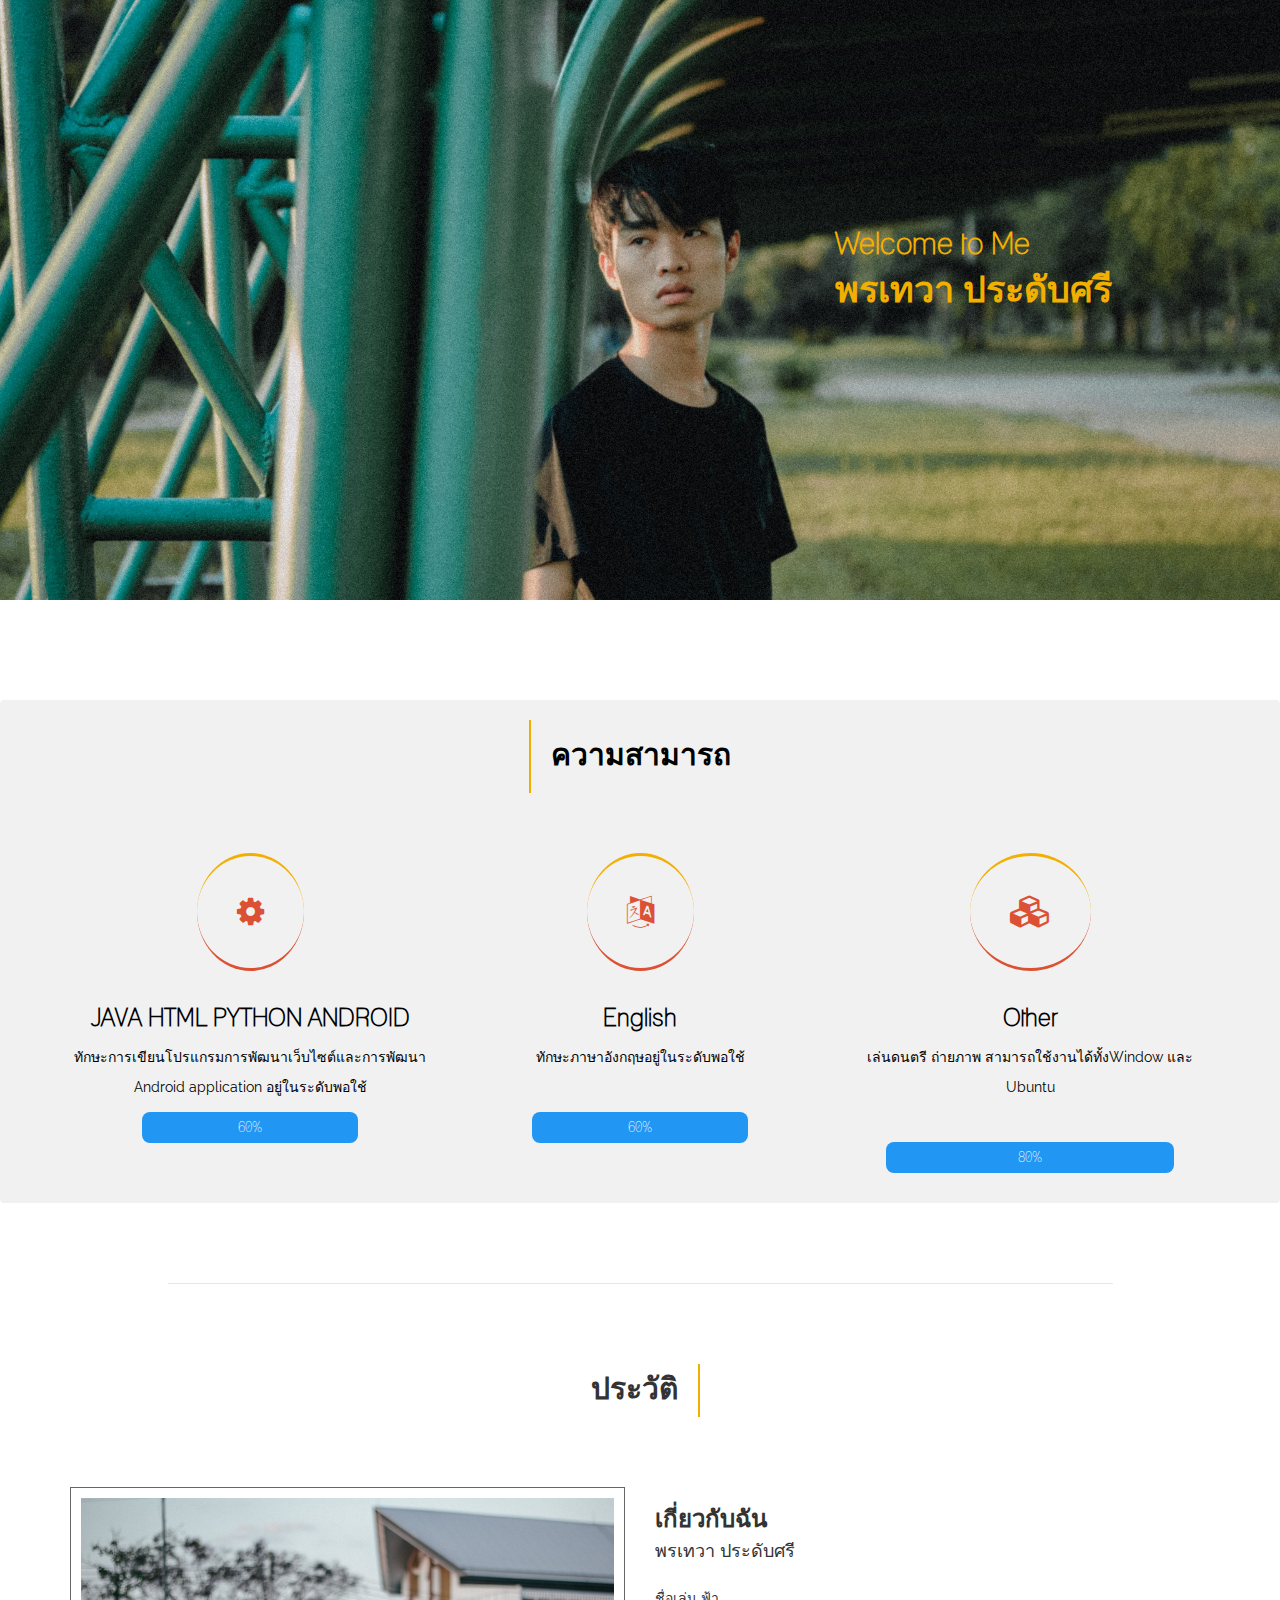
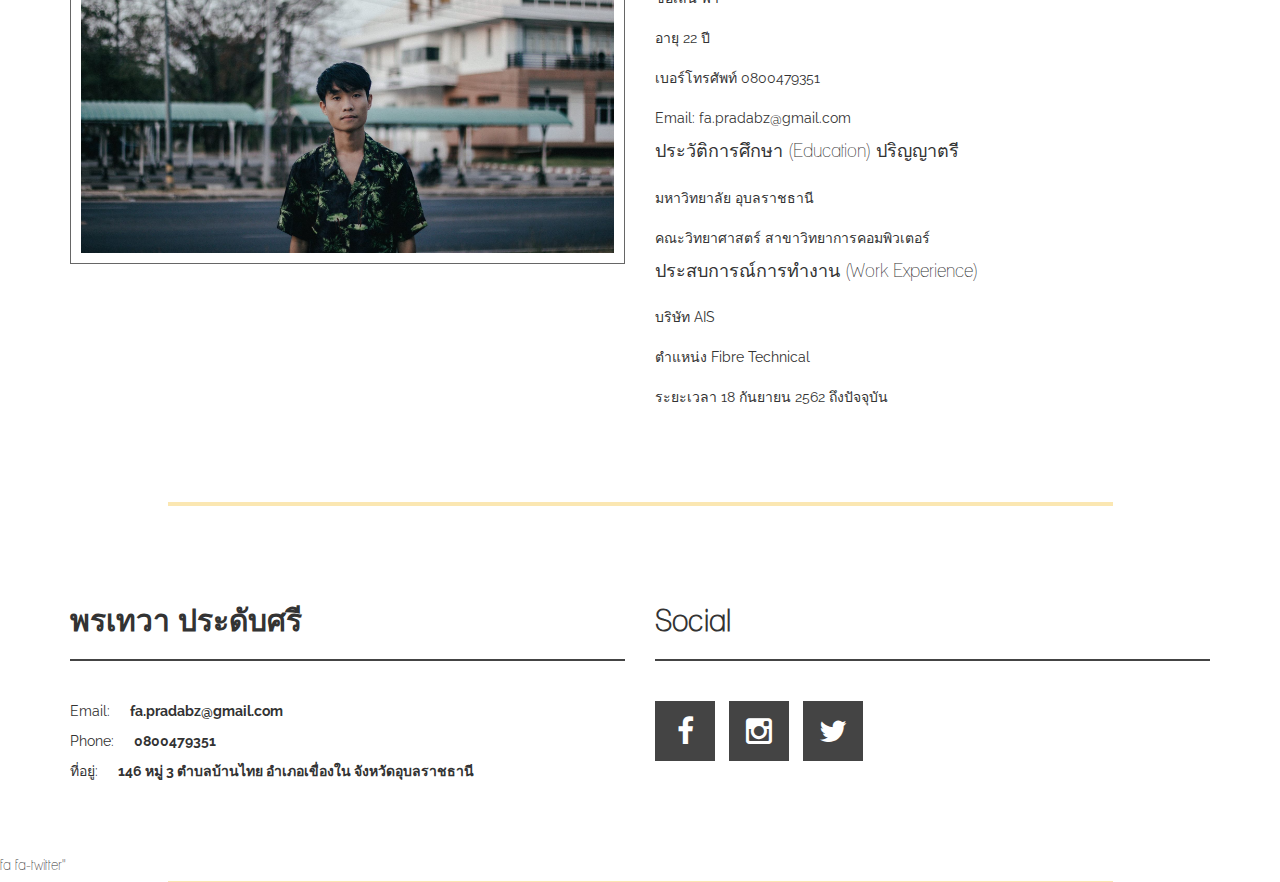
==== index.html @ bda7e45c "firt version resume" ====
<!DOCTYPE html>
<html lang="en">
<head>

	<meta charset="utf-8">
	<meta http-equiv="X-UA-Compatible" content="IE=Edge">
	<meta name="viewport" content="width=device-width, initial-scale=1">
	<meta name="keywords" content="">
	<meta name="description" content="">

	<title>พรเทวา</title>
<!--

Template 2080 Minimax

http://www.tooplate.com/view/2080-minimax

-->
	<!-- stylesheet css -->
	<link rel="stylesheet" href="https://www.w3schools.com/w3css/4/w3.css">
	<link rel="stylesheet" href="css/bootstrap.min.css">
	<link rel="stylesheet" href="css/font-awesome.min.css">
	<link rel="stylesheet" href="css/nivo-lightbox.css">
	<link rel="stylesheet" href="css/nivo_themes/default/default.css">
	<link rel="stylesheet" href="css/style.css">
	<!-- google web font css -->
	<link href='http://fonts.googleapis.com/css?family=Raleway:400,300,600,700' rel='stylesheet' type='text/css'>

</head>
<body >
<div id="home">
	<div class="container">
		<div class="row">
			<div class="col-md-offset-8">
				<h2 style="color:#f2af00" ><strong> Welcome to Me </strong> </h2>
				<h1> <strong>พรเทวา ประดับศรี</strong></h1>
			</div>
		</div>
	</div>
</div>
<center>
<div id="service">
		<div class="w3-light-grey w3-round">
	<div class="container">
		<div class="row">
			
			<div class="col-md-12 col-sm-12">
				<h2>ความสามารถ</h2>
			</div>
			<div class="col-md-4 col-sm-4">
				<i class="fa fa-cog"></i>
				<h3>JAVA HTML PYTHON ANDROID </h3>
				<p>ทักษะการเขียนโปรแกรมการพัฒนาเว็บไซต์และการพัฒนา Android application อยู่ในระดับพอใช้ </p>
				<div class="w3-light-grey w3-round-large">
						<div class="w3-container w3-blue w3-round-large" style="width:60%">60%</div>
					  </div><br>
			</div>
			<div class="col-md-4 col-sm-4">
				<i class="fa fa-language"></i>
				<h3>English</h3>
				<p>ทักษะภาษาอังกฤษอยู่ในระดับพอใช้</p><br>
				<div class="w3-light-grey w3-round-large">
						<div class="w3-container w3-blue w3-round-large" style="width:60%">60%</div>
					  </div><br>
			</div>
			<div class="col-md-4 col-sm-4">
				<i class="fa fa-cubes"></i>
				<h3>Other</h3>
				<p>เล่นดนตรี ถ่ายภาพ สามารถใช้งานได้ทั้งWindow และ Ubuntu </p><br>
				<div class="w3-light-grey w3-round-large">
						<div class="w3-container w3-blue w3-round-large" style="width:80%">80%</div>
					  </div><br>
		</div>
	</div>
</div>
</div>
</center>
<!-- divider section -->
<div class="container">
	<div class="row">
		<div class="col-md-1 col-sm-1"></div>
		<div class="col-md-10 col-sm-10">
			<hr>
		</div>
		<div class="col-md-1 col-sm-1"></div>
	</div>
</div>

<!-- about section -->
<div id="about">
	<div class="container">
		<div class="row">
			<div class="col-md-12 col-sm-12">
				<h2>ประวัติ</h2>
			</div>
			<div class="col-md-6 col-sm-6">
				<img src="images/fah3.jpg" class="img-responsive" alt="about img">
			</div>
			<div class="col-md-6 col-sm-6">
				<h3>เกี่ยวกับฉัน</h3>
				<h4>พรเทวา ประดับศรี</h4>
				<p>ชื่อเล่น ฟ้า </p>
				<p>อายุ 22 ปี </p>
				<p>เบอร์โทรศัพท์ 0800479351</p>
				<p>Email: fa.pradabz@gmail.com</p>
				<h4>ประวัติการศึกษา (Education) ปริญญาตรี</h4>
				<p>มหาวิทยาลัย อุบลราชธานี</p>
				<p>คณะวิทยาศาสตร์ สาขาวิทยาการคอมพิวเตอร์</p>
				<h4>ประสบการณ์การทำงาน (Work Experience)</h4>
				<p>บริษัท AIS</p>
				<p>ตำแหน่ง Fibre Technical </p>
				<p>ระยะเวลา 18 กันยายน 2562 ถึงปัจจุบัน </p>
			</div>
		</div>
	</div>
</div>

<!-- divider section -->
<div class="container">
	<div class="row">
		<div class="col-md-1 col-sm-1"></div>
		<div class="col-md-10 col-sm-10">
			<hr>
		</div>
		<div class="col-md-1 col-sm-1"></div>
	</div>
</div>


<div class="container">
	<div class="row">
		<div class="col-md-1 col-sm-1"></div>
		<div class="col-md-10 col-sm-10">
			<hr>
		</div>
		<div class="col-md-1 col-sm-1"></div>
	</div>
</div>


<!-- divider section -->
<div class="container">
	<div class="row">
		<div class="col-md-1 col-sm-1"></div>
		<div class="col-md-10 col-sm-10">
			<hr>
		</div>
		<div class="col-md-1 col-sm-1"></div>
	</div>
</div>




<div class="container">
	<div class="row">
		<div class="col-md-1 col-sm-1"></div>
		<div class="col-md-10 col-sm-10">
			<hr>
		</div>
		<div class="col-md-1 col-sm-1"></div>
	</div>
</div>

<!-- footer section -->
<footer>
	<div class="container">
		<div class="row">
			<div class="col-md-6 col-sm-6">
				<h2>พรเทวา ประดับศรี</h2>
			
				<p>Email:<span>fa.pradabz@gmail.com</span></p>
				<p>Phone:<span>0800479351</span></p>
				 <p>ที่อยู่:<span>146 หมู่ 3 ตำบลบ้านไทย อำเภอเขื่องใน จังหวัดอุบลราชธานี </span></p>
			</div>
			<div class="col-md-6 col-sm-6">
				<h2>Social</h2>
				<ul class="social-icons">
					<li ><a href="https://web.facebook.com/profile.php?id=100003233560177"; class="fa fa-facebook"></a></li>
					<li><a href="https://www.instagram.com/fabeygas/"; class="fa fa-instagram"></a></li>
                    <li><a href="https://twitter.com/fabagasss"; class="fa fa-twitter"></a></li>
					<!-- <li><a href="#" class="fa fa-dribbble"></a></li> -->
				</ul>
			</div>
		</div>
	</div>
</footer>fa fa-twitter"

<!-- divider section -->
<div class="container">
	<div class="row">
		<div class="col-md-1 col-sm-1"></div>
		<div class="col-md-10 col-sm-10">
			<hr>
		</div>
		<div class="col-md-1 col-sm-1"></div>
	</div>
</div>



<!-- javascript js -->	
<script src="js/jquery.js"></script>
<script src="js/bootstrap.min.js"></script>	
<script src="js/nivo-lightbox.min.js"></script>
<script src="js/smoothscroll.js"></script>
<script src="js/jquery.nav.js"></script>
<script src="js/isotope.js"></script>
<script src="js/imagesloaded.min.js"></script>
<script src="js/custom.js"></script>

</body>
</html>
---- css/style.css ----
/*

Template 2080 Minimax

http://www.tooplate.com/view/2080-minimax

*/

body
	{
		background: #fff;
		font-family: 'lane_-_narrowregular', sans-serif;
    line-height: 30px;
	}

@font-face {
    font-family: 'lane_-_narrowregular';
    src: url('../fonts/LANENAR_-webfont.eot');
    src: url('../fonts/LANENAR_-webfont.eot?#iefix') format('embedded-opentype'),
         url('../fonts/LANENAR_-webfont.woff') format('woff'),
         url('../fonts/LANENAR_-webfont.ttf') format('truetype'),
         url('../fonts/LANENAR_-webfont.svg#lane_-_narrowregular') format('svg');
    font-weight: normal;
    font-style: normal;

}

h1, p {
  font-family: 'Raleway', sans-serif;
  font-weight: 400;
}

h2,h3 {
  font-weight: bold;
}

hr {
  border-color: #f2af00;
  margin: 0;
  opacity: 0.3;
}

img {
  max-width: 100%;
  height: auto;
  transition: all 0.3s ease-in;
}
img:hover {
  cursor: pointer;
  opacity: 0.5;
}

/* navigation */
.navbar-default {
    background: #fff;
    border: none;
    box-shadow: 0px 2px 8px 0px rgba(50, 50, 50, 0.08);
    margin: 0 !important;
  }
.navbar-default .navbar-brand {
    background: #dc5034;
    color: #fff;
    font-weight: bold;
    font-size: 30px;
    line-height: 50px;
    height: 90px;
    margin: 0;
    padding: 20px 20px 40px 20px;
	transition: all 0.4s ease-in-out;
    -webkit-transition: all 0.4s ease-in-out;
    -moz-transition: all 0.4s ease-in-out;
    -ms-transition: all 0.4s ease-in-out;
   }
.navbar-brand:hover, .navbar-brand:clicked {
  background: dc5034;
}
.navbar-default .navbar-nav li a {
    border-right: 1px solid #f9f9f9;
    color: #202020;
     font-weight: bold;
    padding-right: 40px;
    padding-left: 40px;
    line-height: 60px;
	
	transition: all 0.4s ease-in-out;
    -webkit-transition: all 0.4s ease-in-out;
    -moz-transition: all 0.4s ease-in-out;
    -ms-transition: all 0.4s ease-in-out;
  }
.navbar-default .navbar-nav > li > a:clicked,
.navbar-default .navbar-nav > li > a:hover,
.navbar-default .navbar-nav > li > a:focus {
  color: #f2af00;
}
.navbar-default .navbar-nav > .active > a,
.navbar-default .navbar-nav > .active > a:hover,
.navbar-default .navbar-nav > .active > a:focus {
  color: #f2af00;
  background-color: transparent;
}
.navbar-default .navbar-toggle {
    border: none;
    padding-top: 30px;
}
.navbar-default .navbar-toggle .icon-bar {
    background: #dc5034;
    border-color: transparent;
}
.navbar-default .navbar-toggle:hover,
.navbar-default .navbar-toggle:focus { 
  background-color: transparent 
}

/* home section */
#home {
  background: url('../images/fah.jpg')no-repeat;
  background-size: cover;
  background-position: center;
  min-height: 600px;
  padding-top: 220px;
  padding-bottom: 100px;
}
#home h1 {
  color: #f2af00;
  font-weight: 300;
  padding-bottom: 10px;
}
#home h2 {
  line-height: 10px;
}
#home .btn {
  background: rgba(255, 255, 255, 0.6);
  border: 2px solid #444;
  border-radius: 0px;
  color: #444;
  font-family: 'Raleway', sans-serif;
  font-weight: bold;
  font-size: 16px;
  padding-top: 14px;
  width: 200px;
  padding: 20px;
  margin-top: 20px;
   transition: all 0.4s ease-in-out;
    -webkit-transition: all 0.4s ease-in-out;
    -moz-transition: all 0.4s ease-in-out;
    -ms-transition: all 0.4s ease-in-out;
}
#home .btn:hover {
  background: #dc5034;
  border-color: transparent;
  color: #fff;
}

/* service section */
#service {
  padding-top: 100px;
  padding-bottom: 80px;
}
#service h2 {
  border-left: 2px solid #f2af00;
  display: inline-block;
  padding: 20px;
}
#service .fa {
  border-top: 3px solid #f2af00;
  border-bottom: 3px solid #dc5034;
  border-radius: 50%;
  font-size: 32px;
  color: #dc5034;
  text-align: center;
  vertical-align: middle;
  margin-top: 50px;
  margin-bottom: 15px;
  padding: 40px;
}

/* about section */
#about {
  padding-top: 60px;
  padding-bottom: 80px;
}
#about h2 {
  border-right: 2px solid #f2af00;
  display: inline-block;
  padding: 10px 20px 10px 10px;
}
#about .col-md-12 {
  text-align: center;
  padding-bottom: 60px;
}
#about img {
  border: 1px solid #666;
  padding: 10px;
}
#about h4 {
  padding-bottom: 10px;
}

/* team section */
#team {
  padding-top: 60px;
  padding-bottom: 100px;
}
#team h2 {
  border-left: 2px solid #f2af00;
  display: inline-block;
  padding: 10px 10px 10px 20px;
}
#team h4 {
	padding-bottom: 40px;
}
#team .col-md-12 {
  text-align: center;
  padding-bottom: 60px;
}
#team img {
  border: 1px solid #666;
  padding: 15px;
}

/* portfolio section */
#portfolio {
  text-align: center;
  padding-top: 80px;
  padding-bottom: 60px;
  }
#portfolio h2 {
  border-right: 2px solid #f2af00;
  display: inline-block;
  padding: 10px 20px 10px 10px;
}
/* FILTER CSS */
.filter-wrapper {
    width: 100%;
    margin: 0 0 24px 0;
    overflow: hidden;
    text-align: center;
}
.filter-wrapper li {
    display: inline-block;
    margin: 4px;
}
.filter-wrapper li a {
    color: #999999;
    font-size: 16px;
    font-family: 'lane_-_narrowregular', sans-serif;
    font-weight: bold;
    padding: 8px 17px;
    display: block;
    text-decoration: none;
    transition: all 0.4s ease-in-out;
    -webkit-transition: all 0.4s ease-in-out;
    -moz-transition: all 0.4s ease-in-out;
    -ms-transition: all 0.4s ease-in-out;
}
.filter-wrapper li a.selected,
.filter-wrapper li a:focus,
.filter-wrapper li a:hover {
    background: #f2af00;
    border-color: transparent;
    color: #ffffff;
  }

/* ISOTOPE BOX CSS */
.iso-box-section {
    width: 100%;
}
.iso-box-wrapper {
    width: 100%;
    padding: 0;
    clear: both;
    position: relative;
}
.iso-box {
    position: relative;
    min-height: 50px;
    float: left;
    overflow: hidden;
    margin-bottom: 20px;
}
.iso-box > a {
    display: block;
    width: 100%;
    height: 100%;
    overflow: hidden;
}
.iso-box > a {
    display: block;
    width: 100%;
    height: 100%;
    overflow: hidden;
}
.fluid-img {
  width: 100%;
  display: block;
}

/* pricing section */
#pricing {
  padding-top: 60px;
  padding-bottom: 80px;
  text-align: center;
}
#pricing h2 {
  border-left: 2px solid #f2af00;
  display: inline-block;
  padding: 10px 10px 10px 20px;
}
#pricing .plan {
  border: 2px solid #444;
  padding: 20px 20px 40px 20px;
  margin-top: 60px;
}
#pricing .plan .plan-title {
  border-bottom: 2px solid #444;
  padding: 20px 10px 20px 10px;
  margin-bottom: 20px;
}
#pricing .plan small,
#pricing .plan ul li {
  font-family: 'Raleway', sans-serif;
}
#pricing .plan ul {
  padding: 0;
}
#pricing .plan ul li {
  display: block;
  padding: 16px 0px 16px 0px;
}
#pricing .plan .btn {
  background: transparent;
  border: 2px solid #444;
  border-radius: 0px;
  color: #000;
  font-weight: bold;
  width: 140px;
  height: 50px;
  transition: all 0.4s ease-in-out;
    -webkit-transition: all 0.4s ease-in-out;
    -moz-transition: all 0.4s ease-in-out;
    -ms-transition: all 0.4s ease-in-out;
}
#pricing .plan .btn:hover {
  background: #f2af00;
  border-color: transparent;
}

/* contact section */
#contact {
  padding-top: 60px;
  padding-bottom: 60px;
  text-align: center;
}
#contact h2 {
  border-right: 2px solid #f2af00;
  display: inline-block;
  padding: 10px 20px 10px 10px;
  margin-bottom: 60px;
}
#contact .form-control {
  border: 2px solid #444;
  border-radius: 0px;
  box-shadow: none;
  font-family: 'Raleway', sans-serif;
  margin-bottom: 20px;
}
#contact .form-control:focus {
  opacity: 0.8;
  position: relative;
  bottom: 10px;
}
#contact input {
  height: 50px;
}
#contact input[type="submit"] {
  background: #444;
  color: #ffffff;
  transition: all 0.4s ease-in-out;
    -webkit-transition: all 0.4s ease-in-out;
    -moz-transition: all 0.4s ease-in-out;
    -ms-transition: all 0.4s ease-in-out;
}
#contact input[type="submit"]:hover {
  background: #f2af00;
  border-color: transparent;
}
#contact p {
  padding-top: 10px;
}
.form-control::-moz-placeholder {
  color: #202020;
  opacity: 1;
}
.form-control:-ms-input-placeholder {
  color: #202020;
}
.form-control::-webkit-input-placeholder {
  color: #202020;
}

/* footer section */
footer {
  padding-top: 60px;
  padding-bottom: 60px;
}
footer h2 {
  border-bottom: 2px solid #444;
  padding-top: 20px;
  padding-bottom: 20px;
  margin-bottom: 40px;
}
footer p {
  line-height: 20px;
}
footer span {
  font-weight: bold;
  padding-left: 20px;
}
.social-icons {
  padding: 0;
  margin: 0;
}
.social-icons li {
  display: inline-block;
  list-style: none;
}
.social-icons li a {
  background: #444;
  color: #ffffff;
  text-decoration: none;
  font-size: 30px;
  width: 60px;
  height: 60px;
  line-height: 60px;
  text-align: center;
  vertical-align: middle;
  margin-right: 10px;
  transition: all 0.4s ease-in-out;
    -webkit-transition: all 0.4s ease-in-out;
    -moz-transition: all 0.4s ease-in-out;
    -ms-transition: all 0.4s ease-in-out;
}
.social-icons li a:hover {
  background: #f2af00;
}

/* copyright section */
.copyright {
  padding-top: 20px;
  padding-bottom: 20px;
  text-align: center;
}

/* scrolltop section */
.go-top 
  {
    background-color: #f2af00;
    font-size: 26px;
    bottom: 2em;
    right: 2em;
    color: #FFF;
    display: none;
    position: fixed;
    text-decoration: none;
    width: 60px;
    height: 60px;
    line-height: 58px;
    text-align: center;
	transition: all 0.4s ease-in-out;
    -webkit-transition: all 0.4s ease-in-out;
    -moz-transition: all 0.4s ease-in-out;
    -ms-transition: all 0.4s ease-in-out;
  }
.go-top:hover
  {
    background-color: #444;
	color: #fff;
  }

/* media 960 */
@media only screen and ( max-width: 980px ) {
  .navbar-default .navbar-nav li a {
    padding-right: 20px;
    padding-left: 40px;
    line-height: 30px;
  }
}

/* media 360 */
@media only screen and ( max-width: 360px ) {
  #team h4 {
    padding-bottom: 30px;
  }
}
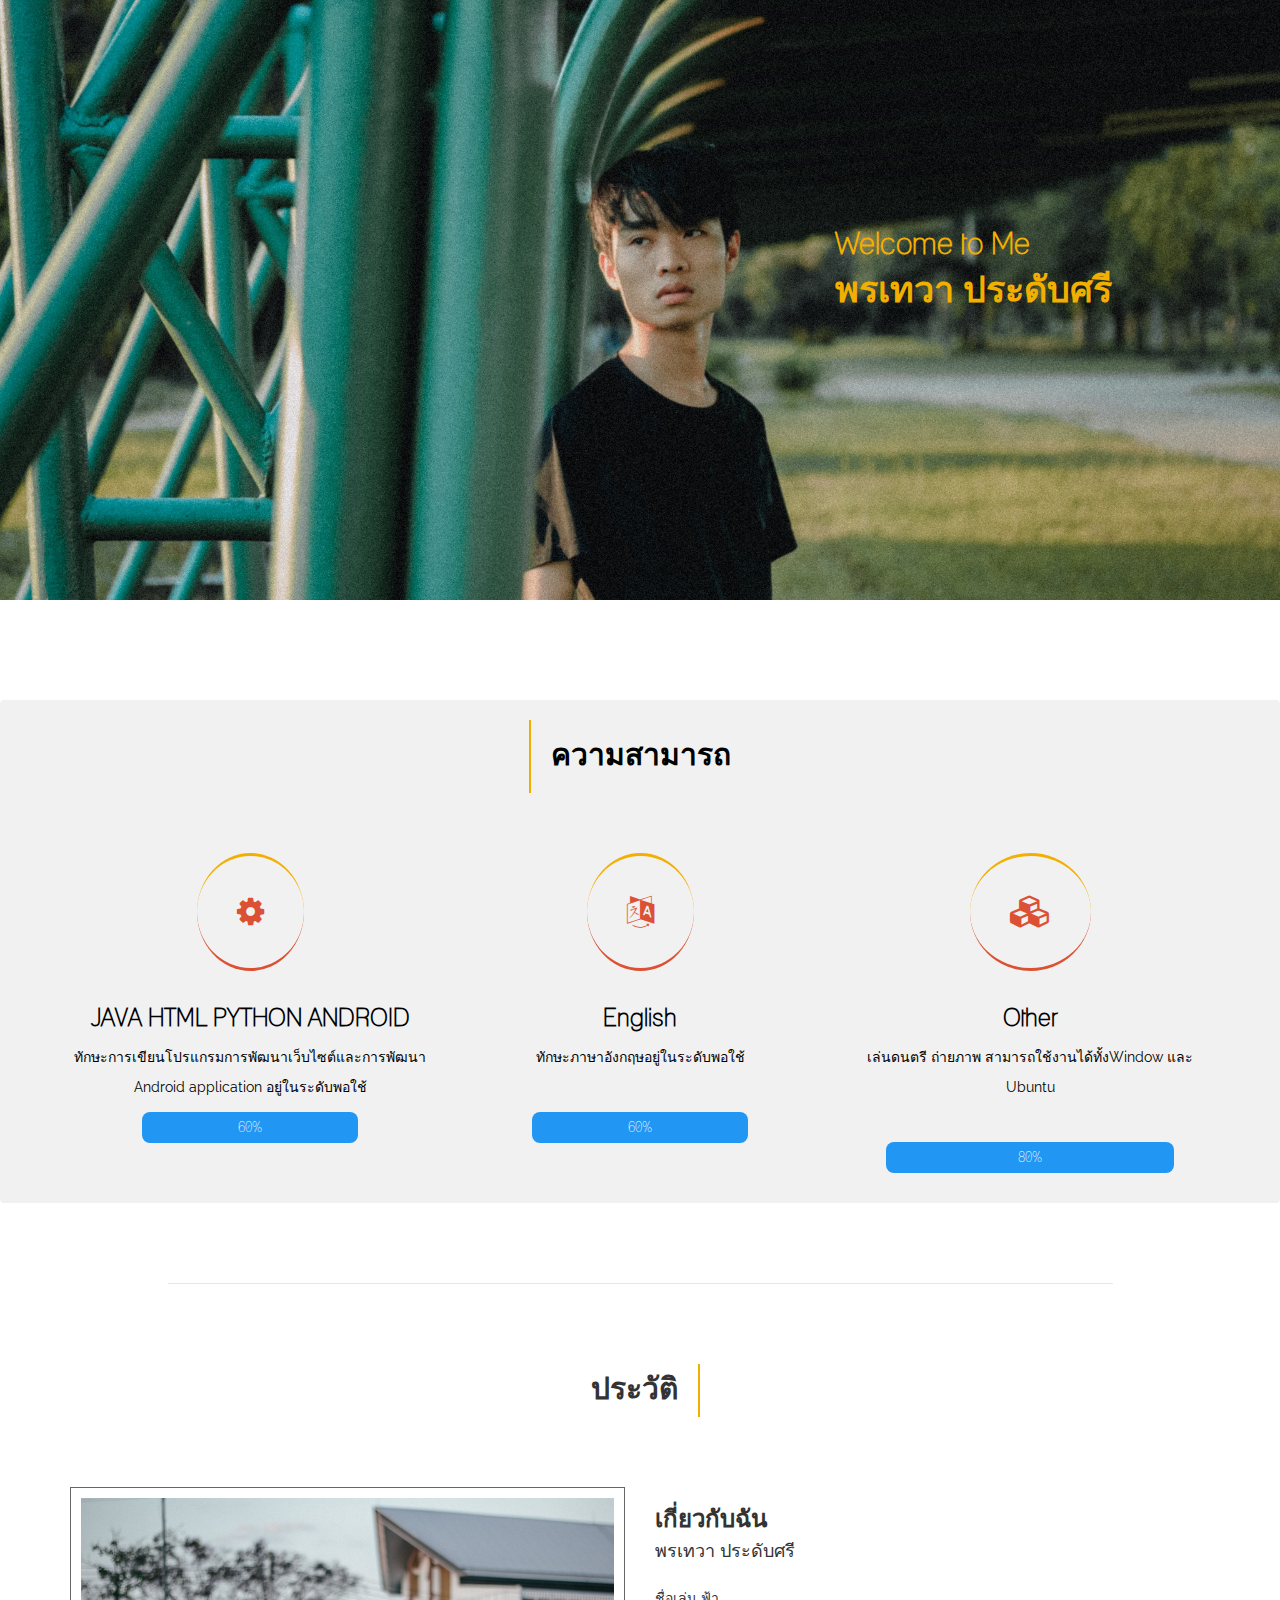
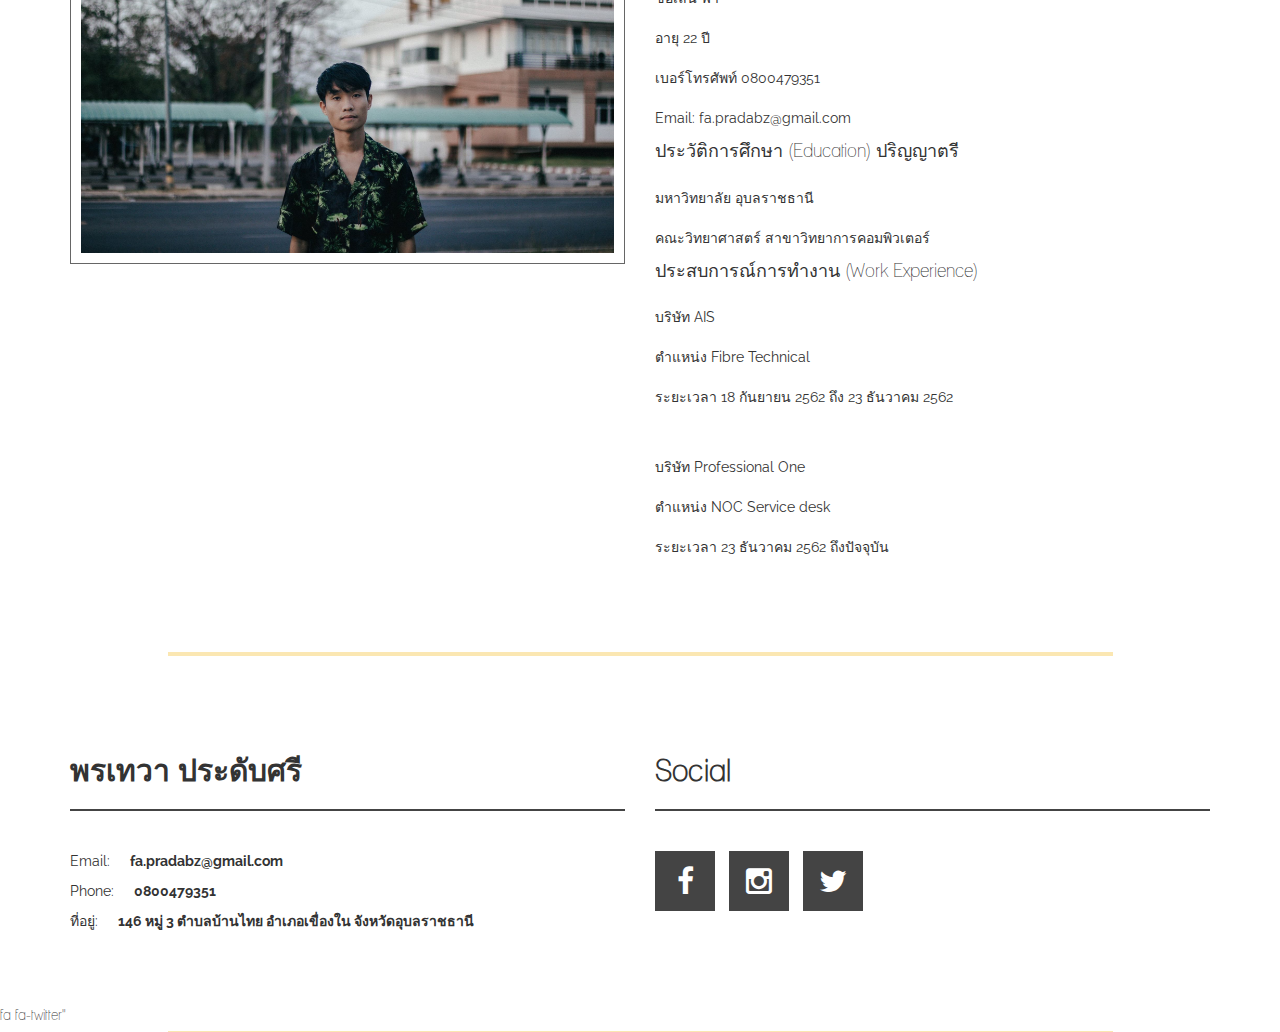
==== commit 786c3b8b: "version2 resume" ====
--- a/index.html
+++ b/index.html
@@ -109,7 +109,13 @@
 				<h4>ประสบการณ์การทำงาน (Work Experience)</h4>
 				<p>บริษัท AIS</p>
 				<p>ตำแหน่ง Fibre Technical </p>
-				<p>ระยะเวลา 18 กันยายน 2562 ถึงปัจจุบัน </p>
+				<p>ระยะเวลา 18 กันยายน 2562 ถึง  23 ธันวาคม 2562 </p>
+				 <br>
+				 <p>บริษัท Professional One</p>
+				<p>ตำแหน่ง NOC Service desk </p>
+				<p>ระยะเวลา 23 ธันวาคม  2562 ถึงปัจจุบัน </p>
+
+
 			</div>
 		</div>
 	</div>
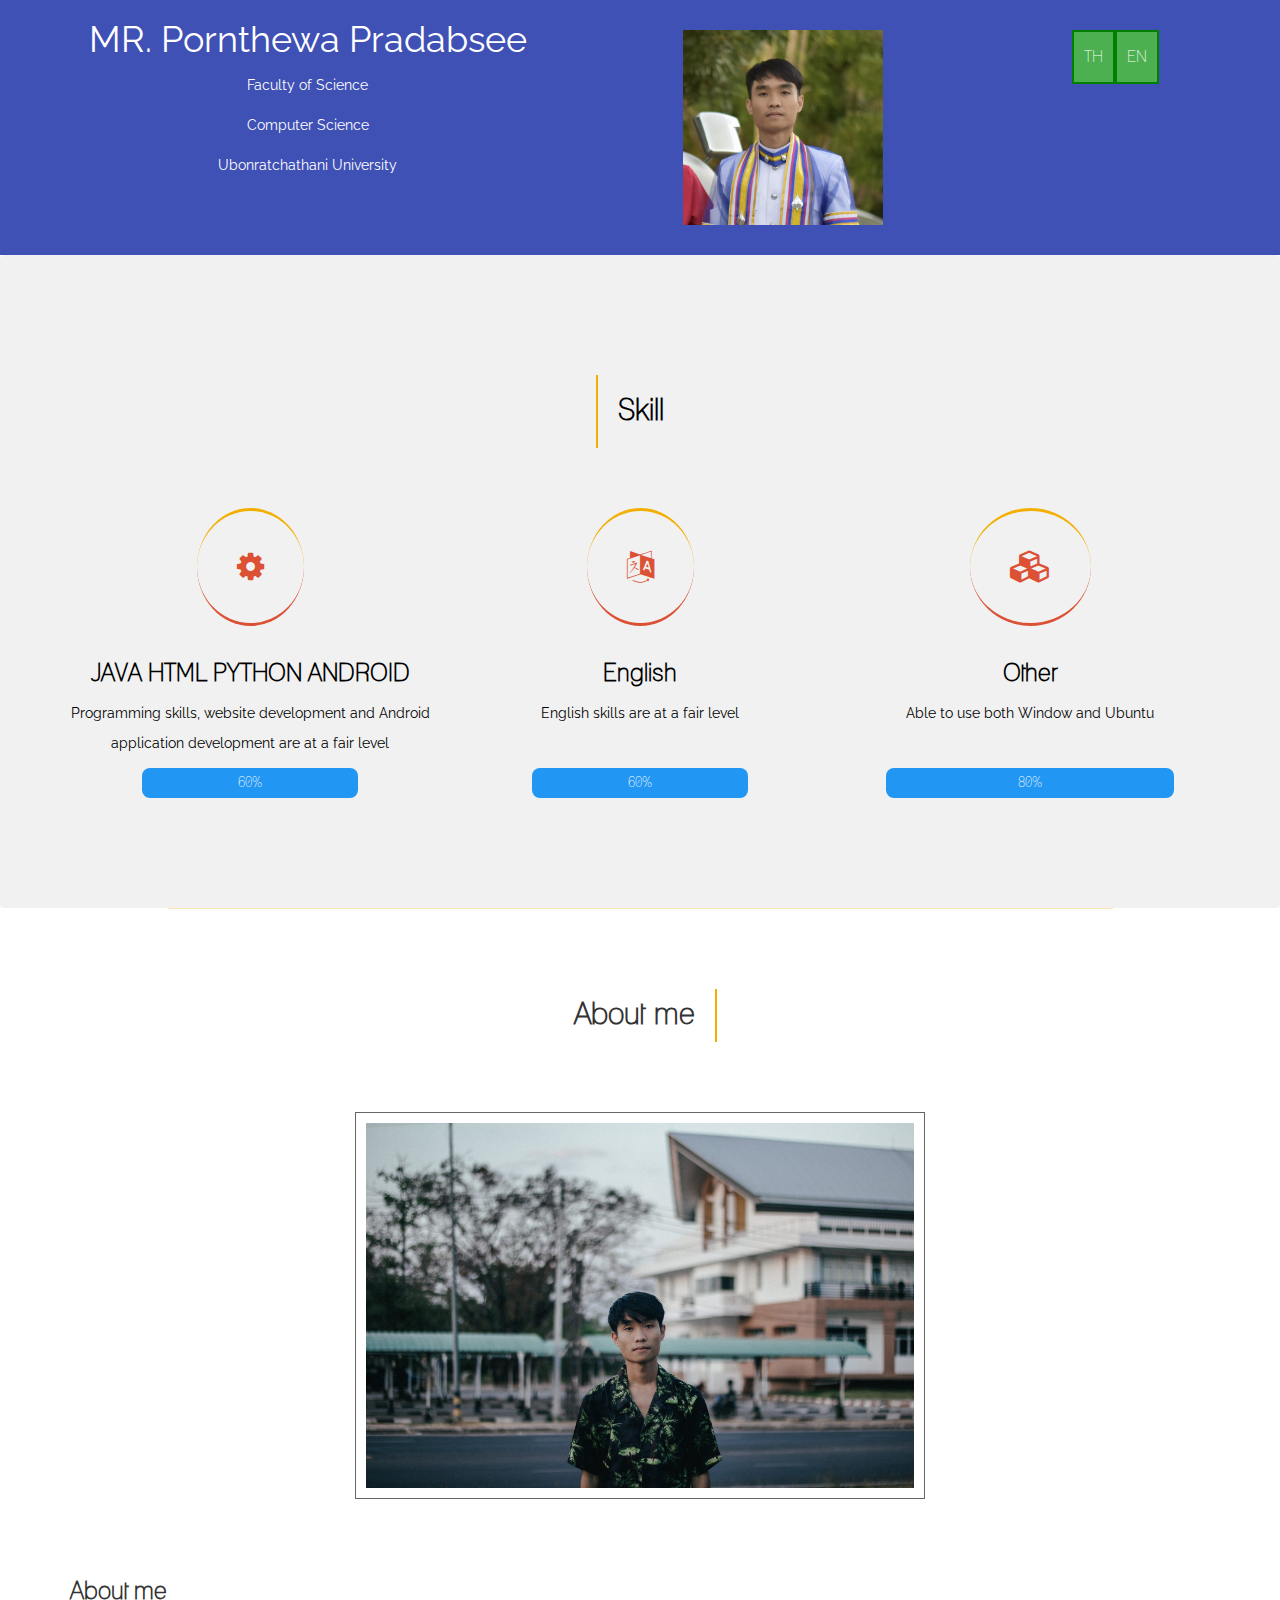
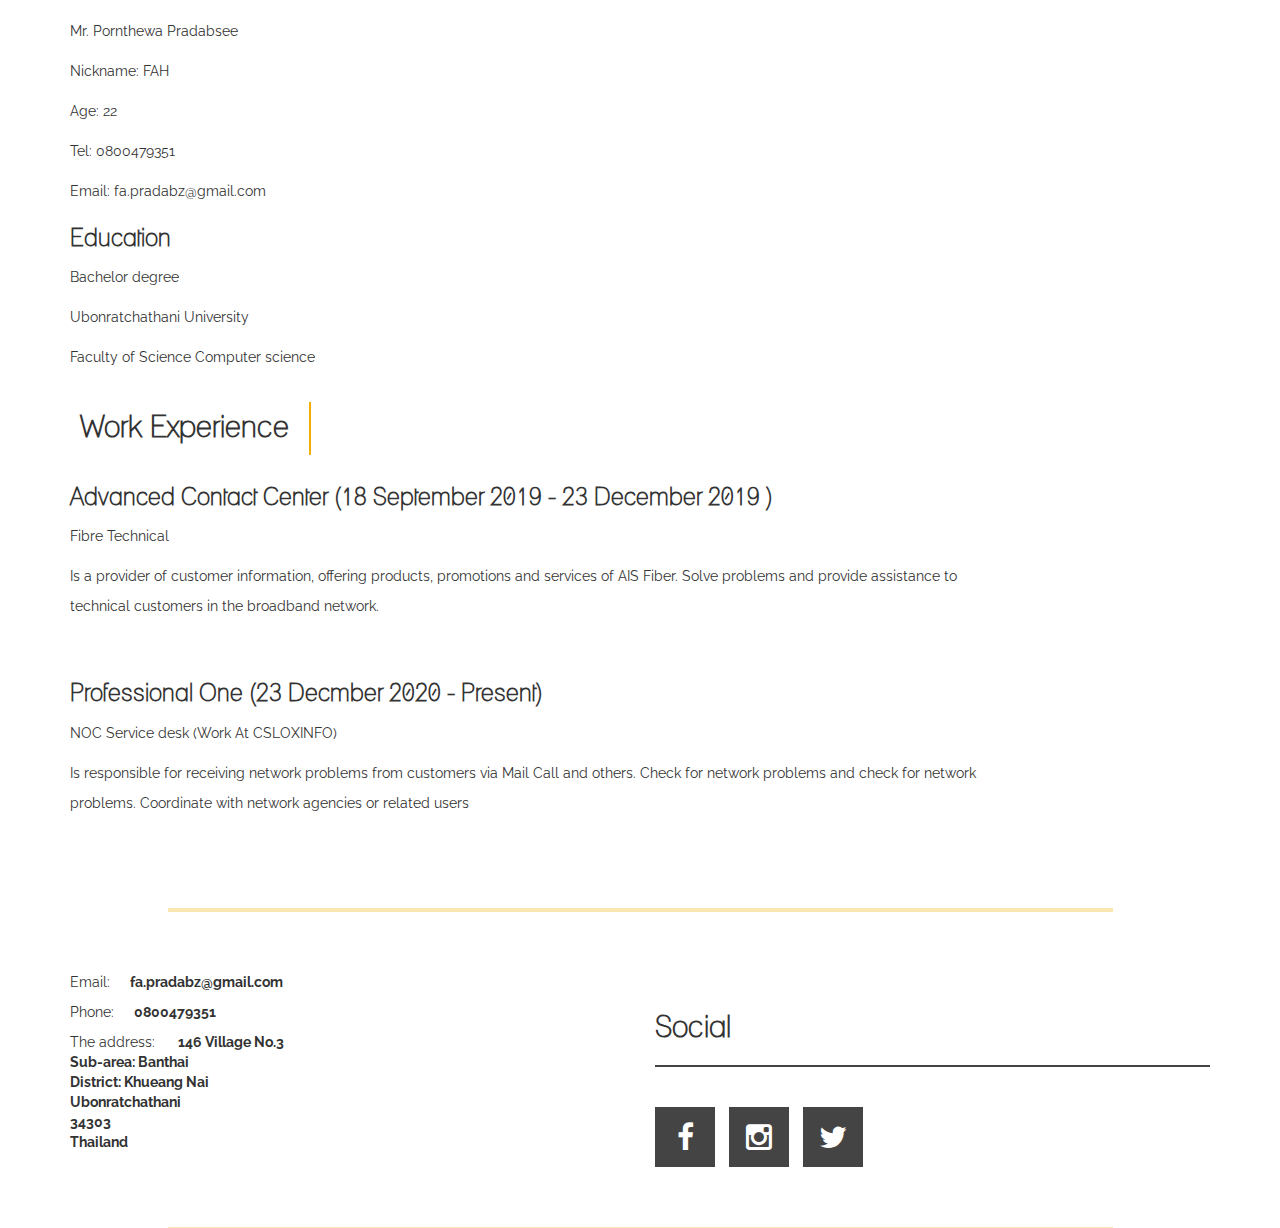
==== commit 77e76423: "version th/en edit" ====
--- a/index.html
+++ b/index.html
@@ -17,40 +17,63 @@
 
 -->
 	<!-- stylesheet css -->
+	
+	
 	<link rel="stylesheet" href="https://www.w3schools.com/w3css/4/w3.css">
 	<link rel="stylesheet" href="css/bootstrap.min.css">
 	<link rel="stylesheet" href="css/font-awesome.min.css">
 	<link rel="stylesheet" href="css/nivo-lightbox.css">
 	<link rel="stylesheet" href="css/nivo_themes/default/default.css">
 	<link rel="stylesheet" href="css/style.css">
-	<!-- google web font css -->
 	<link href='http://fonts.googleapis.com/css?family=Raleway:400,300,600,700' rel='stylesheet' type='text/css'>
-
+    
 </head>
 <body >
-<div id="home">
+<center>
+	<div class="w3-container w3-indigo">
+	<div class="container" >
+		      <div class="col-md-5 col-sm-5">		
+				<h1>MR. Pornthewa Pradabsee</h1>
+				<p>Faculty of Science </p>				
+				<p>Computer Science </p>
+				<p>Ubonratchathani University</p>
+				<p></p>
+			</div> <br>
+			
+			<div class="col-md-5 col-sm-5">		
+				<img src="images/fa35.jpg" width="200">				
+			</div>
+			
+			
+				<div class="col-md-2 col-sm-2">		
+					<div class="btn-group">
+						<a href="Thai.html"> <button class="button">TH</button> </a>
+						<a href="index.html">  <button class="button">EN</button>  </a>
+						
+					  </div>			
+				</div>		
+			
+			
+
+			<div class="col-md-12 col-sm-12">	
+				<br>
+			</div>
+		</center>
+		
+	</div>
+</div>
+<center> 
+<div class="w3-light-grey w3-round">	
+  <div id="service">
 	<div class="container">
 		<div class="row">
-			<div class="col-md-offset-8">
-				<h2 style="color:#f2af00" ><strong> Welcome to Me </strong> </h2>
-				<h1> <strong>พรเทวา ประดับศรี</strong></h1>
-			</div>
-		</div>
-	</div>
-</div>
-<center>
-<div id="service">
-		<div class="w3-light-grey w3-round">
-	<div class="container">
-		<div class="row">
-			
 			<div class="col-md-12 col-sm-12">
-				<h2>ความสามารถ</h2>
+				<h2>Skill</h2>
 			</div>
 			<div class="col-md-4 col-sm-4">
 				<i class="fa fa-cog"></i>
 				<h3>JAVA HTML PYTHON ANDROID </h3>
-				<p>ทักษะการเขียนโปรแกรมการพัฒนาเว็บไซต์และการพัฒนา Android application อยู่ในระดับพอใช้ </p>
+				<p>Programming skills, website development and Android application development are at a fair level </p>
 				<div class="w3-light-grey w3-round-large">
 						<div class="w3-container w3-blue w3-round-large" style="width:60%">60%</div>
 					  </div><br>
@@ -58,7 +81,7 @@
 			<div class="col-md-4 col-sm-4">
 				<i class="fa fa-language"></i>
 				<h3>English</h3>
-				<p>ทักษะภาษาอังกฤษอยู่ในระดับพอใช้</p><br>
+				<p>English skills are at a fair level</p><br>
 				<div class="w3-light-grey w3-round-large">
 						<div class="w3-container w3-blue w3-round-large" style="width:60%">60%</div>
 					  </div><br>
@@ -66,7 +89,7 @@
 			<div class="col-md-4 col-sm-4">
 				<i class="fa fa-cubes"></i>
 				<h3>Other</h3>
-				<p>เล่นดนตรี ถ่ายภาพ สามารถใช้งานได้ทั้งWindow และ Ubuntu </p><br>
+				<p>Able to use both Window and Ubuntu </p><br>
 				<div class="w3-light-grey w3-round-large">
 						<div class="w3-container w3-blue w3-round-large" style="width:80%">80%</div>
 					  </div><br>
@@ -91,33 +114,38 @@
 	<div class="container">
 		<div class="row">
 			<div class="col-md-12 col-sm-12">
-				<h2>ประวัติ</h2>
-			</div>
-			<div class="col-md-6 col-sm-6">
-				<img src="images/fah3.jpg" class="img-responsive" alt="about img">
-			</div>
-			<div class="col-md-6 col-sm-6">
-				<h3>เกี่ยวกับฉัน</h3>
-				<h4>พรเทวา ประดับศรี</h4>
-				<p>ชื่อเล่น ฟ้า </p>
-				<p>อายุ 22 ปี </p>
-				<p>เบอร์โทรศัพท์ 0800479351</p>
+				<h2>About me</h2>
+			</div>
+		
+			<div class="col-md-12 col-sm-12">
+				<img src="images/fah3.jpg" width="50%">
+			</div>
+			<div class="col-md-10 col-sm-10">
+				<h3>About me</h3>
+				<p>Mr. Pornthewa Pradabsee</p>
+				<p>Nickname: FAH </p>
+				<p>Age: 22  </p>
+				<p>Tel: 0800479351</p>
 				<p>Email: fa.pradabz@gmail.com</p>
-				<h4>ประวัติการศึกษา (Education) ปริญญาตรี</h4>
-				<p>มหาวิทยาลัย อุบลราชธานี</p>
-				<p>คณะวิทยาศาสตร์ สาขาวิทยาการคอมพิวเตอร์</p>
-				<h4>ประสบการณ์การทำงาน (Work Experience)</h4>
-				<p>บริษัท AIS</p>
-				<p>ตำแหน่ง Fibre Technical </p>
-				<p>ระยะเวลา 18 กันยายน 2562 ถึง  23 ธันวาคม 2562 </p>
+				<h3>Education </h3>
+				<p>Bachelor degree</p>
+				<p>Ubonratchathani University</p>
+				<p>Faculty of Science Computer science</p>
+				<h2>Work Experience</h2>
+				<h3>Advanced Contact Center  (18 September 2019 - 23 December 2019 ) </h3>
+				<p>Fibre Technical </p>
+				<p> Is a provider of customer information, offering products, promotions and services of AIS Fiber.
+					Solve problems and provide assistance to technical customers in the broadband network. </p>
 				 <br>
-				 <p>บริษัท Professional One</p>
-				<p>ตำแหน่ง NOC Service desk </p>
-				<p>ระยะเวลา 23 ธันวาคม  2562 ถึงปัจจุบัน </p>
-
-
-			</div>
-		</div>
+				 <h3> Professional One (23 Decmber 2020 - Present) </h3>
+				<p>NOC Service desk (Work At CSLOXINFO)</p>
+				<p>Is responsible for receiving network problems from customers via Mail Call and others.
+				Check for network problems and check for network problems. Coordinate with network agencies or related users</p>
+
+
+			</div>
+		</div>
+
 	</div>
 </div>
 
@@ -173,11 +201,17 @@
 	<div class="container">
 		<div class="row">
 			<div class="col-md-6 col-sm-6">
-				<h2>พรเทวา ประดับศรี</h2>
+				
 			
 				<p>Email:<span>fa.pradabz@gmail.com</span></p>
 				<p>Phone:<span>0800479351</span></p>
-				 <p>ที่อยู่:<span>146 หมู่ 3 ตำบลบ้านไทย อำเภอเขื่องใน จังหวัดอุบลราชธานี </span></p>
+				 <p>The address:<span>
+					 146 Village No.3  <br> 
+					 Sub-area: Banthai <br>
+					 District: Khueang Nai  <br>
+					Ubonratchathani <br>
+					34303     <br>
+					Thailand </span></p>
 			</div>
 			<div class="col-md-6 col-sm-6">
 				<h2>Social</h2>
@@ -190,7 +224,7 @@
 			</div>
 		</div>
 	</div>
-</footer>fa fa-twitter"
+</footer>
 
 <!-- divider section -->
 <div class="container">
@@ -214,6 +248,10 @@
 <script src="js/isotope.js"></script>
 <script src="js/imagesloaded.min.js"></script>
 <script src="js/custom.js"></script>
+<script src="https://code.jquery.com/jquery-3.3.1.slim.min.js" integrity="sha384-q8i/X+965DzO0rT7abK41JStQIAqVgRVzpbzo5smXKp4YfRvH+8abtTE1Pi6jizo" crossorigin="anonymous"></script>
+<script src="https://cdnjs.cloudflare.com/ajax/libs/popper.js/1.14.7/umd/popper.min.js" integrity="sha384-UO2eT0CpHqdSJQ6hJty5KVphtPhzWj9WO1clHTMGa3JDZwrnQq4sF86dIHNDz0W1" crossorigin="anonymous"></script>
+<script src="https://stackpath.bootstrapcdn.com/bootstrap/4.3.1/js/bootstrap.min.js" integrity="sha384-JjSmVgyd0p3pXB1rRibZUAYoIIy6OrQ6VrjIEaFf/nJGzIxFDsf4x0xIM+B07jRM" crossorigin="anonymous"></script>
+
 
 </body>
 </html>--- a/css/style.css
+++ b/css/style.css
@@ -1,8 +1,6 @@
 /*
 
-Template 2080 Minimax
-
-http://www.tooplate.com/view/2080-minimax
+
 
 */
 
@@ -38,6 +36,26 @@
   border-color: #f2af00;
   margin: 0;
   opacity: 0.3;
+}
+.btn-group .button {
+  background-color: #4CAF50; /* Green */
+  border: 2px solid green;
+  color: white;
+  padding: 10px 10px;
+  text-align: center;
+  text-decoration: none;
+  display: inline-block;
+  font-size: 16px;
+  cursor: pointer;
+  float: left;
+}
+
+.btn-group .button:not(:last-child) {
+  border-right: none; /* Prevent double borders */
+}
+
+.btn-group .button:hover {
+  background-color: #3e8e41;
 }
 
 img {
@@ -491,4 +509,6 @@
   #team h4 {
     padding-bottom: 30px;
   }
+  
+  
 }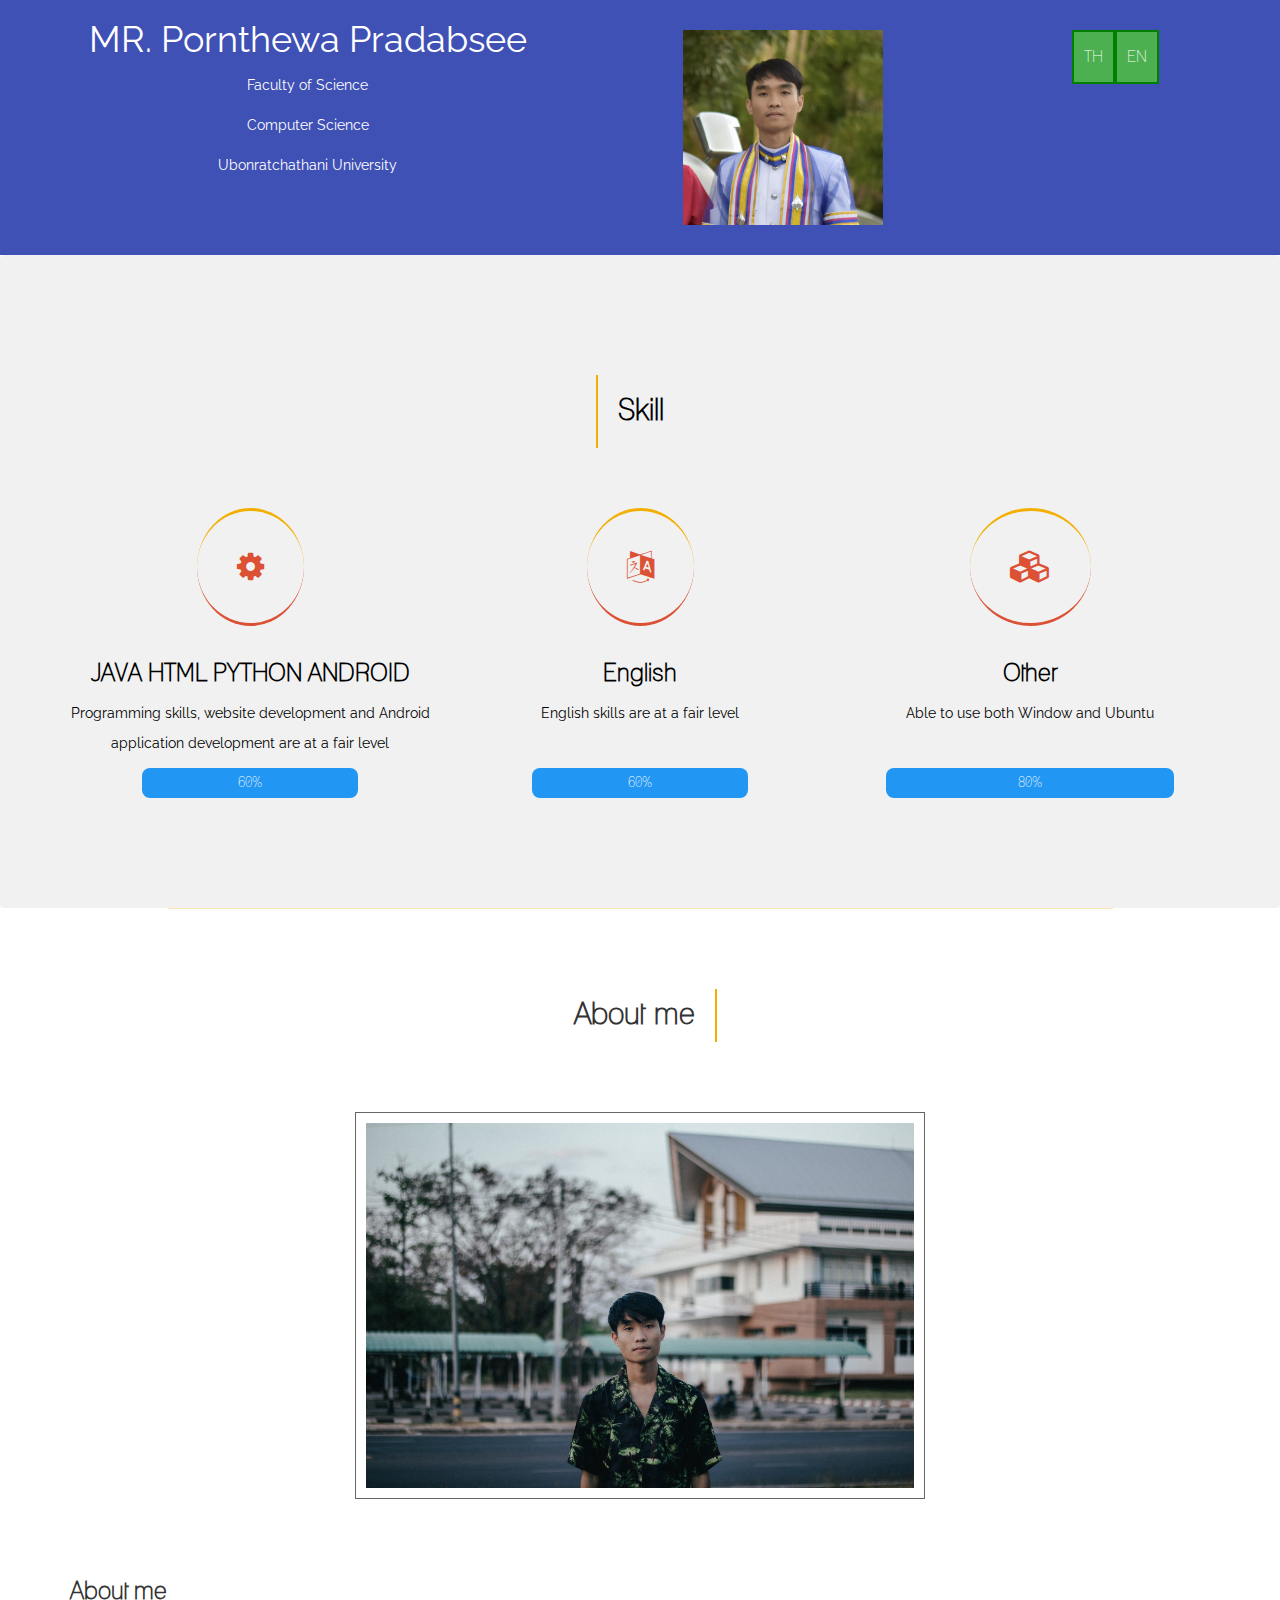
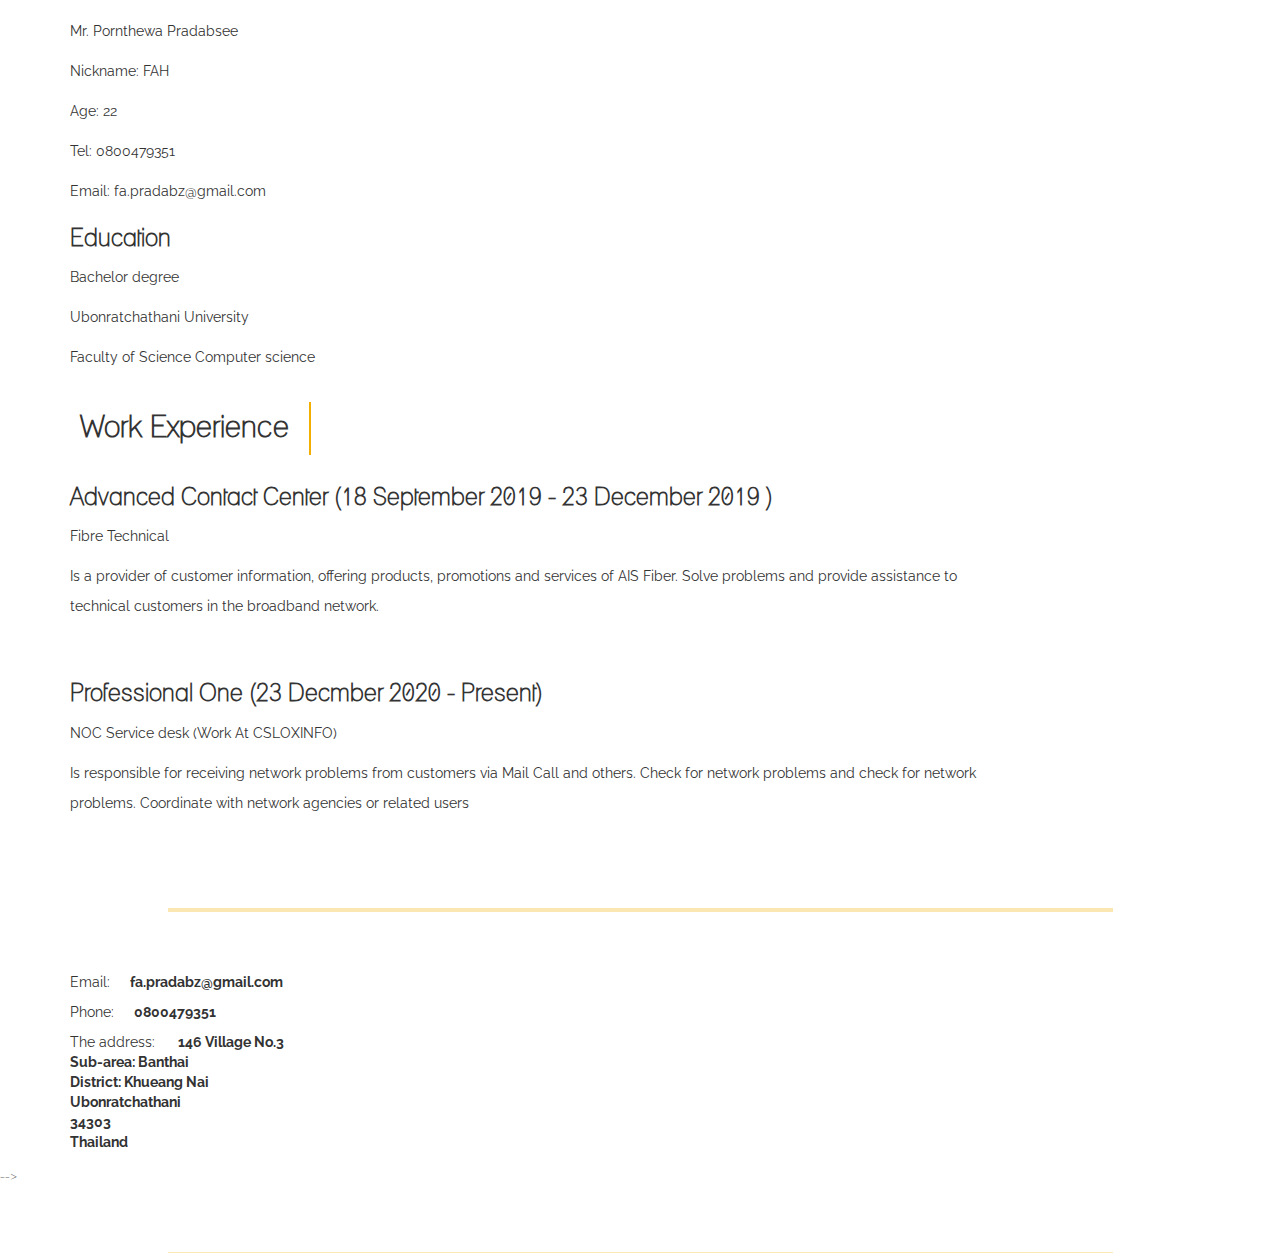
==== commit 3320da62: "version th/en new" ====
--- a/index.html
+++ b/index.html
@@ -213,7 +213,7 @@
 					34303     <br>
 					Thailand </span></p>
 			</div>
-			<div class="col-md-6 col-sm-6">
+			<!-- <div class="col-md-6 col-sm-6">
 				<h2>Social</h2>
 				<ul class="social-icons">
 					<li ><a href="https://web.facebook.com/profile.php?id=100003233560177"; class="fa fa-facebook"></a></li>
@@ -223,7 +223,7 @@
 				</ul>
 			</div>
 		</div>
-	</div>
+	</div> -->
 </footer>
 
 <!-- divider section -->
